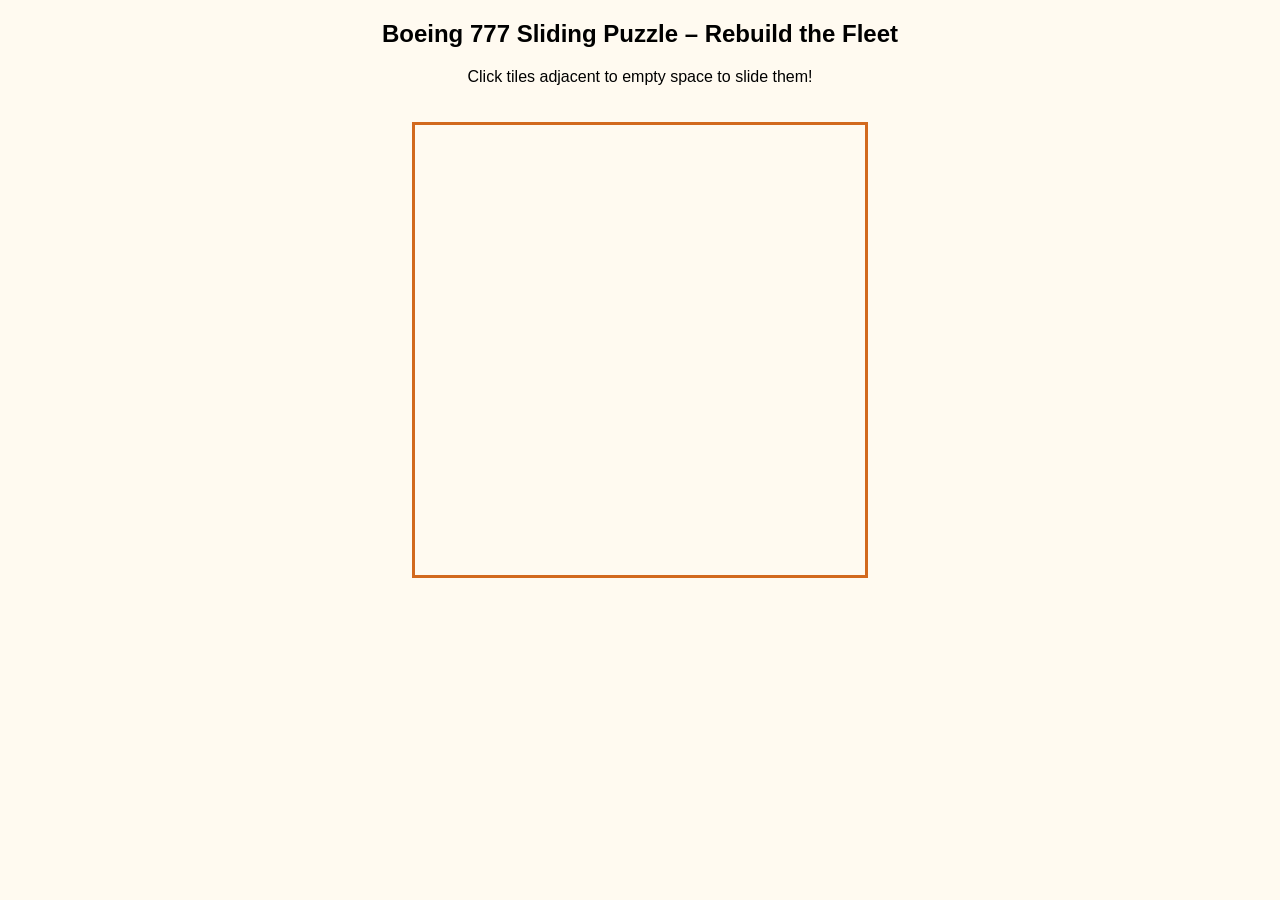
==== index.html @ 0f7f80b8 "Create index.html" ====
<!DOCTYPE html>
<html lang="en">
<head>
<meta charset="UTF-8" />
<title>Boeing 777 Sliding Puzzle</title>
<style>
  body { text-align: center; background: #fffaf0; font-family: Arial; }
  canvas { border: 3px solid #d2691e; margin-top: 20px; cursor: pointer; }
</style>
</head>
<body>
<h2>Boeing 777 Sliding Puzzle – Rebuild the Fleet </h2>
<p>Click tiles adjacent to empty space to slide them!</p>
<canvas id="puzzle" width="450" height="450"></canvas>

<script>
const img = new Image();
img.src = "https://imgs.search.brave.com/625wwkCLUpsU4034KkZ_5vURU2yU3G3GRiTSj-aNn7k/rs:fit:860:0:0:0/g:ce/aHR0cHM6Ly93d3cu/YXJhYmlhbmJ1c2lu/ZXNzLmNvbS93cC1j/b250ZW50L3VwbG9h/ZHMvc2l0ZXMvMy9j/bG91ZC8yMDIxLzA5/LzE2LzFmb0VDQ1dk/LUVtaWlyYXRlcy1B/aXJsaW5lLUJvZWlu/Zy03NzctMzAwRVJf/MS0zLTgwMHg2MDAu/anBn"
const canvas = document.getElementById('puzzle');
const ctx = canvas.getContext('2d');

const rows = 3, cols = 3, size = 150;
// Empty tile index corresponds to R3C1 = (row 2, col 0) = index 6 (0-based)
const emptyIndex = 6;

let tiles = [];

img.onload = () => {
  // Initialize tiles 0..8 except emptyIndex
  for (let i = 0; i < rows * cols; i++) {
    if (i !== emptyIndex) tiles.push(i);
    else tiles.push(null); // Represent empty tile with null
  }
  shuffleBoard();
  draw();
};

function shuffleBoard() {
  // Shuffle only the tiles except the empty tile position fixed at emptyIndex
  let tilePositions = tiles.filter(t => t !== null);
  for (let i = tilePositions.length - 1; i > 0; i--) {
    const j = Math.floor(Math.random() * (i + 1));
    [tilePositions[i], tilePositions[j]] = [tilePositions[j], tilePositions[i]];
  }
  // Place shuffled tiles back except emptyIndex reserved
  let pos = 0;
  for (let i = 0; i < tiles.length; i++) {
    if (i !== emptyIndex) {
      tiles[i] = tilePositions[pos];
      pos++;
    }
  }
}

function draw() {
  ctx.clearRect(0, 0, canvas.width, canvas.height);
  for (let i = 0; i < tiles.length; i++) {
    if (tiles[i] === null) {
      // Empty tile - fill white background
      let dx = (i % cols) * size;
      let dy = Math.floor(i / cols) * size;
      ctx.fillStyle = '#fffaf0';
      ctx.fillRect(dx, dy, size, size);
      continue;
    }
    let sx = (tiles[i] % cols) * size;
    let sy = Math.floor(tiles[i] / cols) * size;
    let dx = (i % cols) * size;
    let dy = Math.floor(i / cols) * size;
    ctx.drawImage(img, sx, sy, size, size, dx, dy, size, size);
  }
}

canvas.addEventListener('click', e => {
  const rect = canvas.getBoundingClientRect();
  const x = e.clientX - rect.left;
  const y = e.clientY - rect.top;

  const clickedIndex = Math.floor(y / size) * cols + Math.floor(x / size);
  const emptyPos = tiles.indexOf(null);

  // Check if clicked tile is adjacent to empty tile
  const canMove = (
    (clickedIndex === emptyPos - 1 && clickedIndex % cols !== cols - 1) || // Left 
    (clickedIndex === emptyPos + 1 && clickedIndex % cols !== 0) || // Right
    (clickedIndex === emptyPos - cols) || // Above
    (clickedIndex === emptyPos + cols) // Below
  );

  if (canMove) {
    // Move tile into empty slot
    tiles[emptyPos] = tiles[clickedIndex];
    tiles[clickedIndex] = null;
    draw();
    // Optional: checkCompletion();
  }
});

// Optional: function to check if puzzle is solved
function checkCompletion() {
  for (let i = 0; i < tiles.length; i++) {
    if (tiles[i] !== null && tiles[i] !== i) return false;
  }
  alert("Puzzle completed! 🎉");
  return true;
}
</script>
</body>
</html>
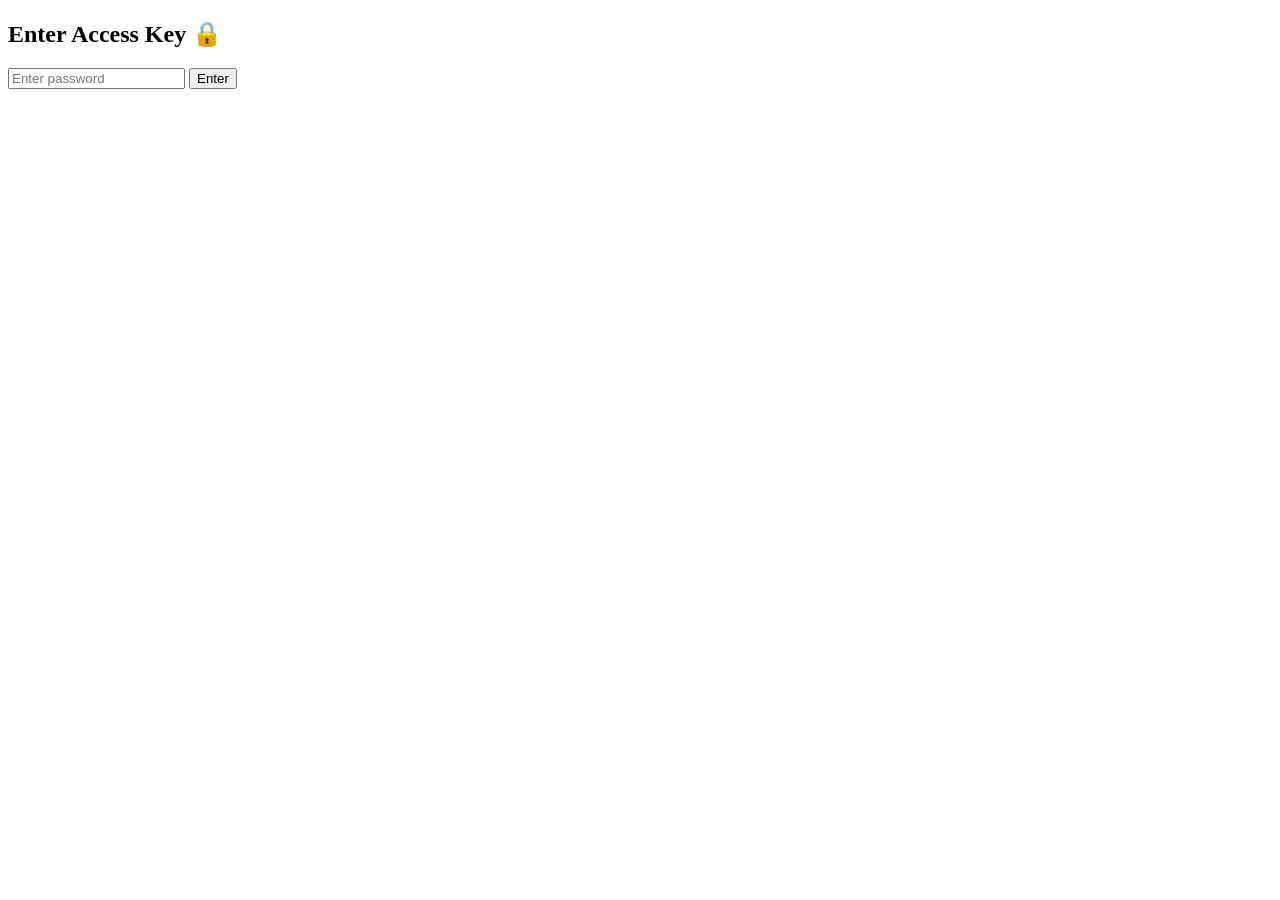
==== commit 68492731: "Update index.html" ====
--- a/index.html
+++ b/index.html
@@ -1,109 +1,51 @@
 <!DOCTYPE html>
 <html lang="en">
 <head>
-<meta charset="UTF-8" />
-<title>Boeing 777 Sliding Puzzle</title>
-<style>
-  body { text-align: center; background: #fffaf0; font-family: Arial; }
-  canvas { border: 3px solid #d2691e; margin-top: 20px; cursor: pointer; }
-</style>
+  <meta charset="UTF-8">
+  <meta name="viewport" content="width=device-width, initial-scale=1.0">
+  <title>Access Portal</title>
+  <link rel="stylesheet" href="style.css">
 </head>
 <body>
-<h2>Boeing 777 Sliding Puzzle – Rebuild the Fleet </h2>
-<p>Click tiles adjacent to empty space to slide them!</p>
-<canvas id="puzzle" width="450" height="450"></canvas>
+  <div class="container">
+    <h2>Enter Access Key 🔒</h2>
+    <input type="password" id="password" placeholder="Enter password">
+    <button id="submitBtn">Enter</button>
+  </div>
 
-<script>
-const img = new Image();
-img.src = "https://imgs.search.brave.com/625wwkCLUpsU4034KkZ_5vURU2yU3G3GRiTSj-aNn7k/rs:fit:860:0:0:0/g:ce/aHR0cHM6Ly93d3cu/YXJhYmlhbmJ1c2lu/ZXNzLmNvbS93cC1j/b250ZW50L3VwbG9h/ZHMvc2l0ZXMvMy9j/bG91ZC8yMDIxLzA5/LzE2LzFmb0VDQ1dk/LUVtaWlyYXRlcy1B/aXJsaW5lLUJvZWlu/Zy03NzctMzAwRVJf/MS0zLTgwMHg2MDAu/anBn"
-const canvas = document.getElementById('puzzle');
-const ctx = canvas.getContext('2d');
+  <script>
+    const passwordInput = document.getElementById('password');
+    const submitBtn = document.getElementById('submitBtn');
 
-const rows = 3, cols = 3, size = 150;
-// Empty tile index corresponds to R3C1 = (row 2, col 0) = index 6 (0-based)
-const emptyIndex = 6;
+    async function checkPassword() {
+      const password = passwordInput.value;
 
-let tiles = [];
+      try {
+        const response = await fetch('/checkPassword', {
+          method: 'POST',
+          headers: { 'Content-Type': 'application/json' },
+          body: JSON.stringify({ password })
+        });
 
-img.onload = () => {
-  // Initialize tiles 0..8 except emptyIndex
-  for (let i = 0; i < rows * cols; i++) {
-    if (i !== emptyIndex) tiles.push(i);
-    else tiles.push(null); // Represent empty tile with null
-  }
-  shuffleBoard();
-  draw();
-};
+        const result = await response.json();
 
-function shuffleBoard() {
-  // Shuffle only the tiles except the empty tile position fixed at emptyIndex
-  let tilePositions = tiles.filter(t => t !== null);
-  for (let i = tilePositions.length - 1; i > 0; i--) {
-    const j = Math.floor(Math.random() * (i + 1));
-    [tilePositions[i], tilePositions[j]] = [tilePositions[j], tilePositions[i]];
-  }
-  // Place shuffled tiles back except emptyIndex reserved
-  let pos = 0;
-  for (let i = 0; i < tiles.length; i++) {
-    if (i !== emptyIndex) {
-      tiles[i] = tilePositions[pos];
-      pos++;
+        if (result.success) {
+          window.location.href = '/secret.html';
+        } else {
+          alert(result.message);
+        }
+      } catch (err) {
+        alert('Server error. Try again.');
+      }
     }
-  }
-}
 
-function draw() {
-  ctx.clearRect(0, 0, canvas.width, canvas.height);
-  for (let i = 0; i < tiles.length; i++) {
-    if (tiles[i] === null) {
-      // Empty tile - fill white background
-      let dx = (i % cols) * size;
-      let dy = Math.floor(i / cols) * size;
-      ctx.fillStyle = '#fffaf0';
-      ctx.fillRect(dx, dy, size, size);
-      continue;
-    }
-    let sx = (tiles[i] % cols) * size;
-    let sy = Math.floor(tiles[i] / cols) * size;
-    let dx = (i % cols) * size;
-    let dy = Math.floor(i / cols) * size;
-    ctx.drawImage(img, sx, sy, size, size, dx, dy, size, size);
-  }
-}
+    submitBtn.addEventListener('click', checkPassword);
 
-canvas.addEventListener('click', e => {
-  const rect = canvas.getBoundingClientRect();
-  const x = e.clientX - rect.left;
-  const y = e.clientY - rect.top;
-
-  const clickedIndex = Math.floor(y / size) * cols + Math.floor(x / size);
-  const emptyPos = tiles.indexOf(null);
-
-  // Check if clicked tile is adjacent to empty tile
-  const canMove = (
-    (clickedIndex === emptyPos - 1 && clickedIndex % cols !== cols - 1) || // Left 
-    (clickedIndex === emptyPos + 1 && clickedIndex % cols !== 0) || // Right
-    (clickedIndex === emptyPos - cols) || // Above
-    (clickedIndex === emptyPos + cols) // Below
-  );
-
-  if (canMove) {
-    // Move tile into empty slot
-    tiles[emptyPos] = tiles[clickedIndex];
-    tiles[clickedIndex] = null;
-    draw();
-    // Optional: checkCompletion();
-  }
-});
-
-// Optional: function to check if puzzle is solved
-function checkCompletion() {
-  for (let i = 0; i < tiles.length; i++) {
-    if (tiles[i] !== null && tiles[i] !== i) return false;
-  }
-  alert("Puzzle completed! 🎉");
-  return true;
-}
-</script>
+    passwordInput.addEventListener('keydown', function(event) {
+      if (event.key === 'Enter') {
+        checkPassword();
+      }
+    });
+  </script>
 </body>
 </html>
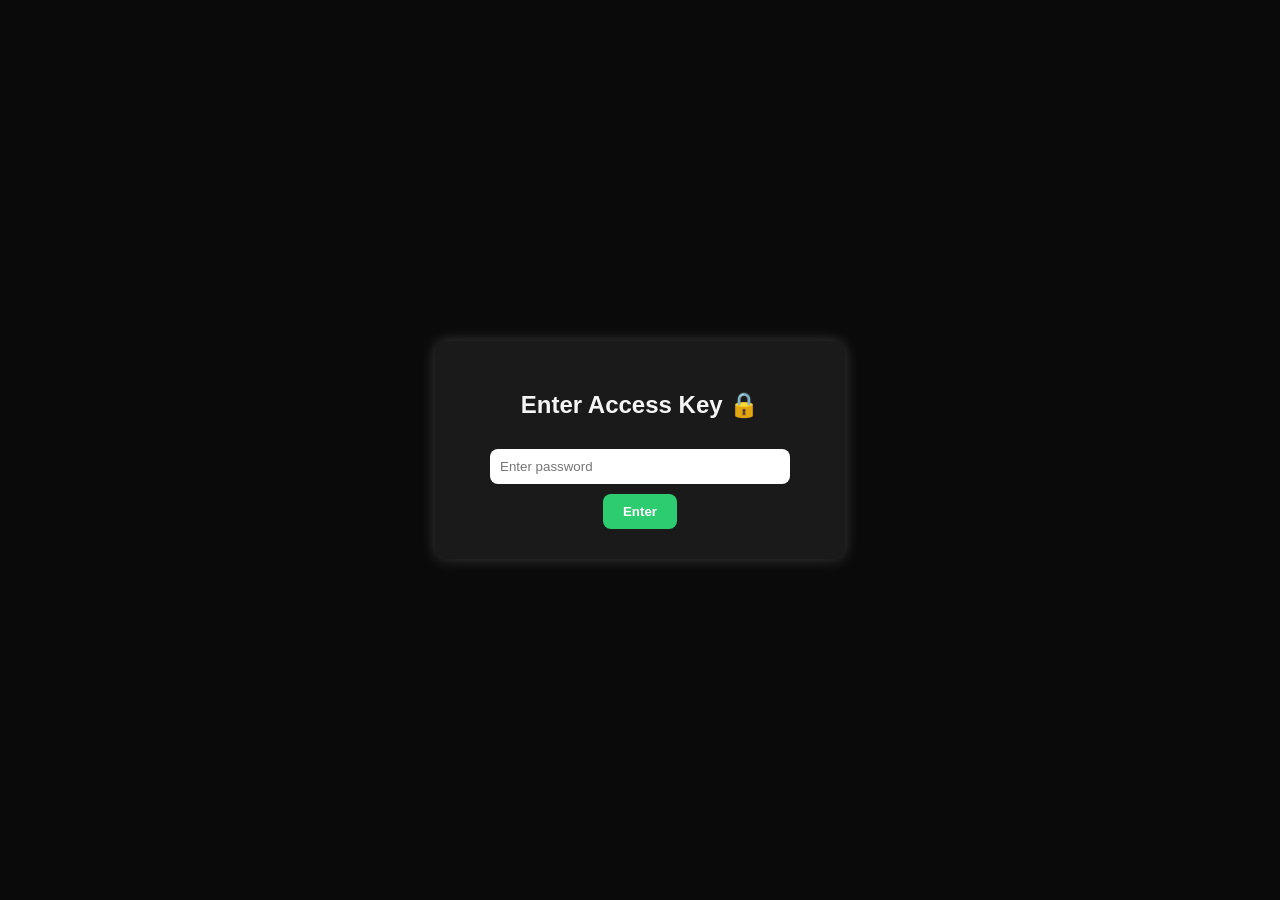
==== commit a87b4b90: "Update index.html" ====
--- a/index.html
+++ b/index.html
@@ -21,7 +21,7 @@
       const password = passwordInput.value;
 
       try {
-        const response = await fetch('/checkPassword', {
+        const response = await fetch('/api/checkPassword', {
           method: 'POST',
           headers: { 'Content-Type': 'application/json' },
           body: JSON.stringify({ password })
--- a/style.css
+++ b/style.css
@@ -0,0 +1,43 @@
+body {
+  background-color: #0a0a0a;
+  color: #f5f5f5;
+  font-family: "Poppins", sans-serif;
+  display: flex;
+  align-items: center;
+  justify-content: center;
+  height: 100vh;
+  margin: 0;
+  flex-direction: column;
+}
+.container {
+  background: #1a1a1a;
+  padding: 30px;
+  border-radius: 12px;
+  box-shadow: 0 0 15px rgba(255,255,255,0.2);
+  text-align: center;
+  width: 350px;
+}
+input {
+  width: 80%;
+  padding: 10px;
+  margin: 10px 0;
+  border-radius: 8px;
+  border: none;
+  outline: none;
+}
+button {
+  padding: 10px 20px;
+  background-color: #2ecc71;
+  border: none;
+  border-radius: 8px;
+  cursor: pointer;
+  color: white;
+  font-weight: 600;
+}
+button:hover {
+  background-color: #27ae60;
+}
+canvas {
+  margin-top: 20px;
+  cursor: pointer;
+}
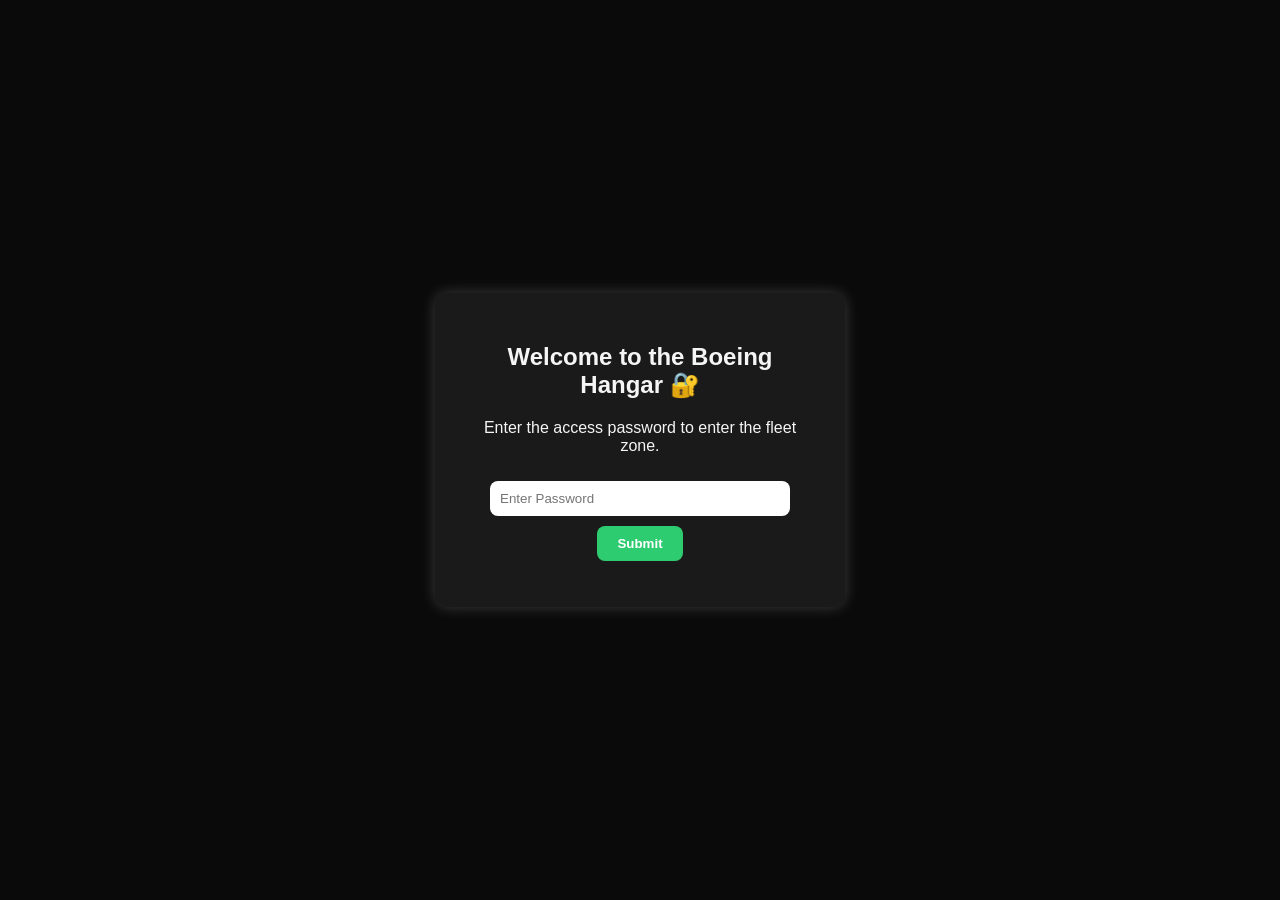
==== commit 6dc56ea4: "Update index.html" ====
--- a/index.html
+++ b/index.html
@@ -1,51 +1,49 @@
 <!DOCTYPE html>
 <html lang="en">
 <head>
-  <meta charset="UTF-8">
-  <meta name="viewport" content="width=device-width, initial-scale=1.0">
-  <title>Access Portal</title>
-  <link rel="stylesheet" href="style.css">
+<meta charset="UTF-8" />
+<title>Access Portal</title>
+<link rel="stylesheet" href="style.css" />
 </head>
 <body>
   <div class="container">
-    <h2>Enter Access Key 🔒</h2>
-    <input type="password" id="password" placeholder="Enter password">
-    <button id="submitBtn">Enter</button>
+    <h2>Welcome to the Boeing Hangar 🔐</h2>
+    <p>Enter the access password to enter the fleet zone.</p>
+    <input type="password" id="password" placeholder="Enter Password" />
+    <button id="submitBtn">Submit</button>
+    <p id="message"></p>
   </div>
 
-  <script>
-    const passwordInput = document.getElementById('password');
-    const submitBtn = document.getElementById('submitBtn');
+<script>
+const input = document.getElementById('password');
+const button = document.getElementById('submitBtn');
+const message = document.getElementById('message');
 
-    async function checkPassword() {
-      const password = passwordInput.value;
+button.addEventListener('click', checkPassword);
+input.addEventListener('keydown', (e) => {
+  if (e.key === 'Enter') checkPassword();
+});
 
-      try {
-        const response = await fetch('/api/checkPassword', {
-          method: 'POST',
-          headers: { 'Content-Type': 'application/json' },
-          body: JSON.stringify({ password })
-        });
+async function checkPassword() {
+  const pwd = input.value.trim();
+  if (!pwd) {
+    message.textContent = 'Please enter the password!';
+    return;
+  }
 
-        const result = await response.json();
+  try {
+    const res = await fetch(`/api/checkPassword?password=${encodeURIComponent(pwd)}`);
+    const data = await res.json();
 
-        if (result.success) {
-          window.location.href = '/secret.html';
-        } else {
-          alert(result.message);
-        }
-      } catch (err) {
-        alert('Server error. Try again.');
-      }
+    if (data.success) {
+      window.location.href = 'secret.html';
+    } else {
+      message.textContent = 'Access Denied ❌';
     }
-
-    submitBtn.addEventListener('click', checkPassword);
-
-    passwordInput.addEventListener('keydown', function(event) {
-      if (event.key === 'Enter') {
-        checkPassword();
-      }
-    });
-  </script>
+  } catch (err) {
+    message.textContent = 'Server error. Please try again.';
+  }
+}
+</script>
 </body>
 </html>
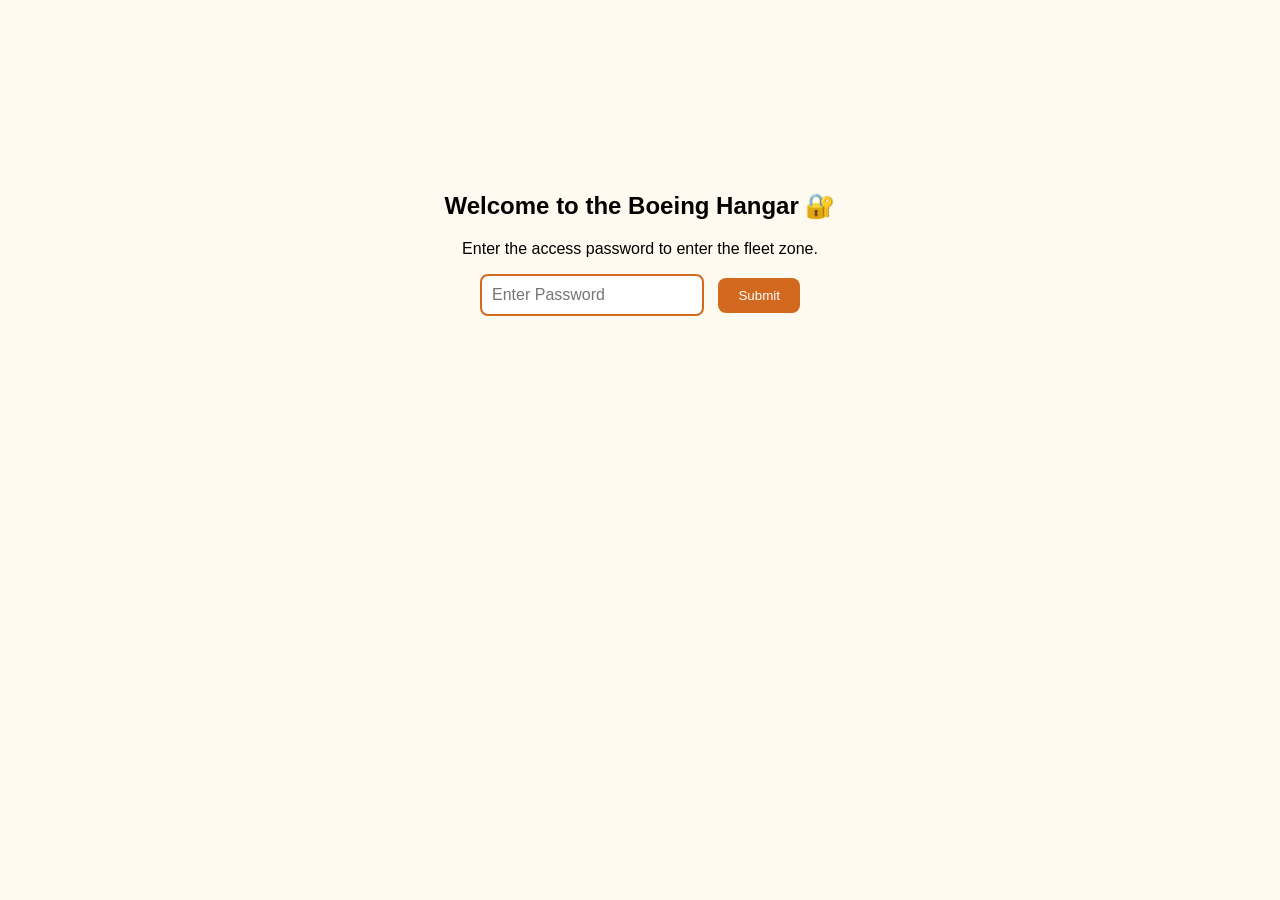
==== commit 10813d3c: "Update index.html" ====
--- a/index.html
+++ b/index.html
@@ -36,7 +36,7 @@
     const data = await res.json();
 
     if (data.success) {
-      window.location.href = 'secret.html';
+      window.location.href = '/secret.html';
     } else {
       message.textContent = 'Access Denied ❌';
     }
--- a/style.css
+++ b/style.css
@@ -1,43 +1,36 @@
 body {
-  background-color: #0a0a0a;
-  color: #f5f5f5;
-  font-family: "Poppins", sans-serif;
-  display: flex;
-  align-items: center;
-  justify-content: center;
-  height: 100vh;
+  font-family: 'Poppins', sans-serif;
+  background-color: #fffaf0;
+  text-align: center;
   margin: 0;
-  flex-direction: column;
+  padding: 0;
 }
+
 .container {
-  background: #1a1a1a;
-  padding: 30px;
-  border-radius: 12px;
-  box-shadow: 0 0 15px rgba(255,255,255,0.2);
-  text-align: center;
-  width: 350px;
+  margin-top: 15%;
 }
+
 input {
-  width: 80%;
   padding: 10px;
-  margin: 10px 0;
+  font-size: 16px;
+  border: 2px solid #d2691e;
   border-radius: 8px;
-  border: none;
-  outline: none;
 }
+
 button {
+  margin-left: 10px;
   padding: 10px 20px;
-  background-color: #2ecc71;
+  background-color: #d2691e;
+  color: white;
   border: none;
   border-radius: 8px;
   cursor: pointer;
-  color: white;
-  font-weight: 600;
 }
+
 button:hover {
-  background-color: #27ae60;
+  background-color: #a0522d;
 }
-canvas {
-  margin-top: 20px;
-  cursor: pointer;
+
+p {
+  margin-top: 10px;
 }
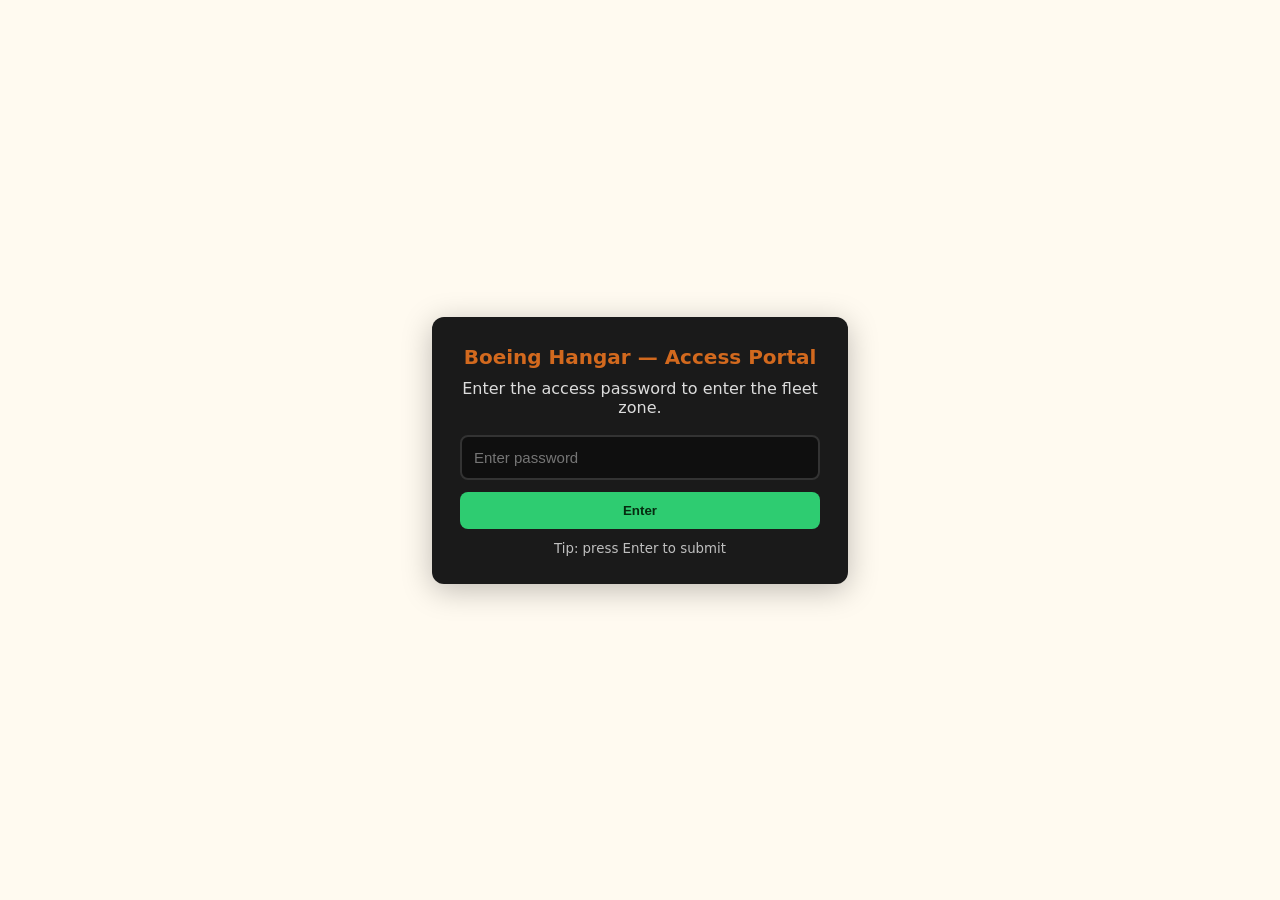
==== commit 41002039: "Update index.html" ====
--- a/index.html
+++ b/index.html
@@ -1,49 +1,55 @@
 <!DOCTYPE html>
 <html lang="en">
 <head>
-<meta charset="UTF-8" />
-<title>Access Portal</title>
-<link rel="stylesheet" href="style.css" />
+<meta charset="utf-8" />
+<meta name="viewport" content="width=device-width,initial-scale=1" />
+<title>Access Portal — Boeing Hangar</title>
+<style>
+  :root{--bg:#fffaf0;--card:#1a1a1a;--accent:#d2691e;--btn:#2ecc71}
+  body{margin:0;height:100vh;display:flex;align-items:center;justify-content:center;background:var(--bg);font-family:Inter,system-ui,Segoe UI,Roboto,Arial}
+  .card{background:var(--card);color:#fff;padding:28px;border-radius:12px;width:360px;text-align:center;box-shadow:0 6px 30px rgba(0,0,0,.25)}
+  h1{margin:0 0 10px;font-size:20px;color:var(--accent)}
+  p{margin:6px 0 18px;color:#dcdcdc}
+  input{width:100%;padding:12px;border-radius:8px;border:2px solid #333;background:#0f0f0f;color:#fff;font-size:15px;box-sizing:border-box}
+  .row{display:flex;gap:10px;margin-top:12px}
+  button{flex:1;padding:11px;border-radius:8px;border:none;background:var(--btn);color:#062b10;font-weight:700;cursor:pointer}
+  #msg{margin-top:12px;color:#ff8b8b;font-weight:600}
+  small{display:block;margin-top:10px;color:#bfbfbf}
+</style>
 </head>
 <body>
-  <div class="container">
-    <h2>Welcome to the Boeing Hangar 🔐</h2>
+  <div class="card">
+    <h1>Boeing Hangar — Access Portal</h1>
     <p>Enter the access password to enter the fleet zone.</p>
-    <input type="password" id="password" placeholder="Enter Password" />
-    <button id="submitBtn">Submit</button>
-    <p id="message"></p>
+
+    <input id="pwd" type="password" placeholder="Enter password" autocomplete="off" />
+    <div class="row">
+      <button id="enterBtn">Enter</button>
+    </div>
+    <div id="msg"></div>
+    <small>Tip: press Enter to submit</small>
   </div>
 
 <script>
-const input = document.getElementById('password');
-const button = document.getElementById('submitBtn');
-const message = document.getElementById('message');
+  const PWD = 'BOEING787';
+  const input = document.getElementById('pwd');
+  const btn = document.getElementById('enterBtn');
+  const msg = document.getElementById('msg');
 
-button.addEventListener('click', checkPassword);
-input.addEventListener('keydown', (e) => {
-  if (e.key === 'Enter') checkPassword();
-});
-
-async function checkPassword() {
-  const pwd = input.value.trim();
-  if (!pwd) {
-    message.textContent = 'Please enter the password!';
-    return;
+  function tryEnter(){
+    const v = (input.value||'').trim();
+    if(!v){ msg.textContent = 'Type the password first ✈️'; return; }
+    if(v === PWD){
+      alert("Hint: FLEET");
+      window.location.href = 'secret.html';
+    } else {
+      msg.textContent = 'Access Denied ❌';
+      input.animate([{ transform: 'translateX(-6px)' },{ transform: 'translateX(6px)' },{ transform: 'translateX(0)' }], { duration: 200 });
+    }
   }
 
-  try {
-    const res = await fetch(`/api/checkPassword?password=${encodeURIComponent(pwd)}`);
-    const data = await res.json();
-
-    if (data.success) {
-      window.location.href = '/secret.html';
-    } else {
-      message.textContent = 'Access Denied ❌';
-    }
-  } catch (err) {
-    message.textContent = 'Server error. Please try again.';
-  }
-}
+  btn.addEventListener('click', tryEnter);
+  input.addEventListener('keydown', (e)=>{ if(e.key === 'Enter') tryEnter(); });
 </script>
 </body>
 </html>
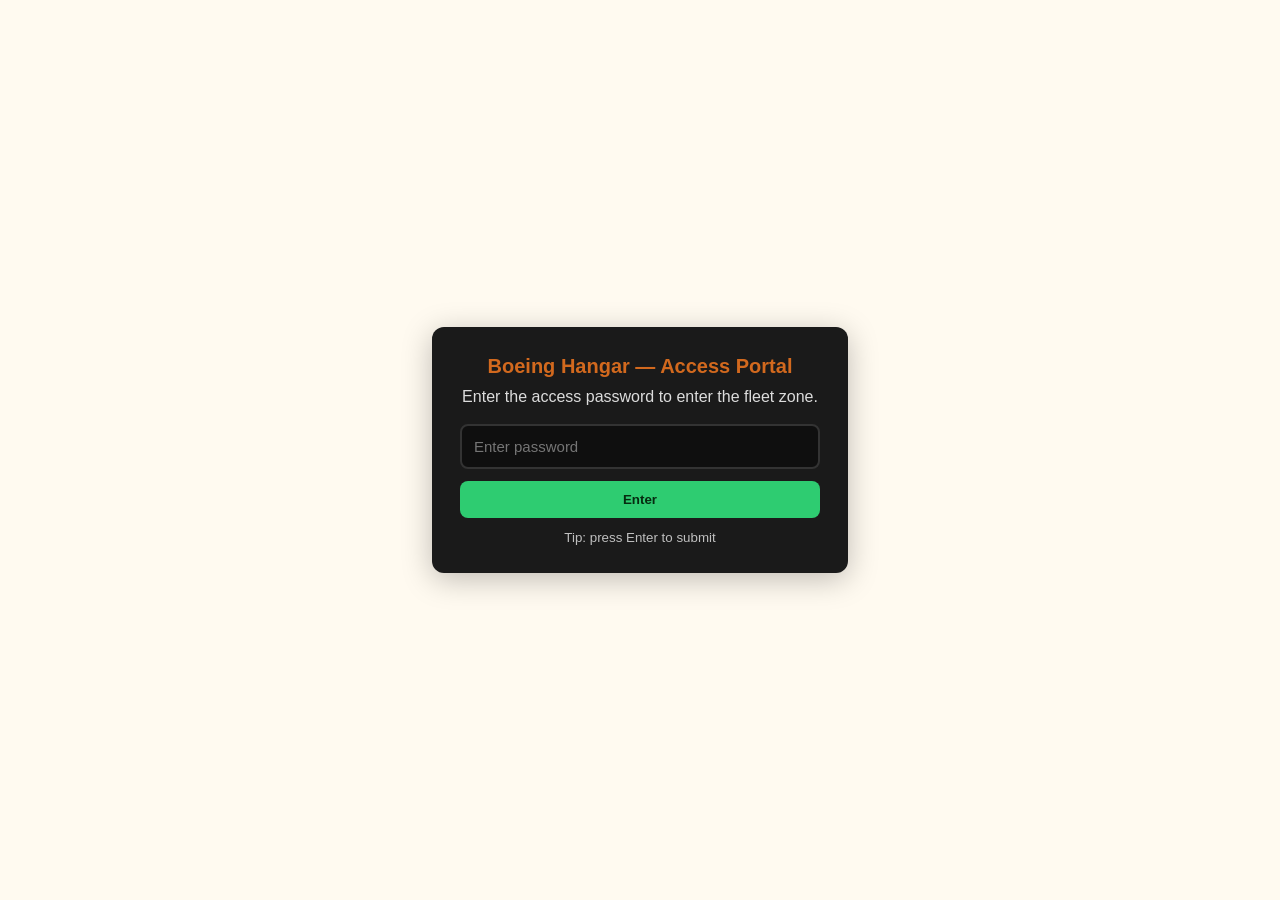
==== commit 61b1525d: "Update index.html" ====
--- a/index.html
+++ b/index.html
@@ -1,20 +1,19 @@
 <!DOCTYPE html>
 <html lang="en">
 <head>
-<meta charset="utf-8" />
-<meta name="viewport" content="width=device-width,initial-scale=1" />
-<title>Access Portal — Boeing Hangar</title>
+<meta charset="UTF-8">
+<meta name="viewport" content="width=device-width, initial-scale=1.0">
+<title>Boeing Hangar — Access Portal</title>
 <style>
-  :root{--bg:#fffaf0;--card:#1a1a1a;--accent:#d2691e;--btn:#2ecc71}
-  body{margin:0;height:100vh;display:flex;align-items:center;justify-content:center;background:var(--bg);font-family:Inter,system-ui,Segoe UI,Roboto,Arial}
-  .card{background:var(--card);color:#fff;padding:28px;border-radius:12px;width:360px;text-align:center;box-shadow:0 6px 30px rgba(0,0,0,.25)}
-  h1{margin:0 0 10px;font-size:20px;color:var(--accent)}
-  p{margin:6px 0 18px;color:#dcdcdc}
-  input{width:100%;padding:12px;border-radius:8px;border:2px solid #333;background:#0f0f0f;color:#fff;font-size:15px;box-sizing:border-box}
-  .row{display:flex;gap:10px;margin-top:12px}
-  button{flex:1;padding:11px;border-radius:8px;border:none;background:var(--btn);color:#062b10;font-weight:700;cursor:pointer}
-  #msg{margin-top:12px;color:#ff8b8b;font-weight:600}
-  small{display:block;margin-top:10px;color:#bfbfbf}
+  body {margin:0;height:100vh;display:flex;align-items:center;justify-content:center;background:#fffaf0;font-family:Arial, sans-serif;}
+  .card{background:#1a1a1a;color:#fff;padding:28px;border-radius:12px;width:360px;text-align:center;box-shadow:0 6px 30px rgba(0,0,0,.25);}
+  h1{margin:0 0 10px;font-size:20px;color:#d2691e;}
+  p{margin:6px 0 18px;color:#dcdcdc;}
+  input{width:100%;padding:12px;border-radius:8px;border:2px solid #333;background:#0f0f0f;color:#fff;font-size:15px;box-sizing:border-box;}
+  .row{display:flex;gap:10px;margin-top:12px;}
+  button{flex:1;padding:11px;border-radius:8px;border:none;background:#2ecc71;color:#062b10;font-weight:700;cursor:pointer;}
+  #msg{margin-top:12px;color:#ff8b8b;font-weight:600;}
+  small{display:block;margin-top:10px;color:#bfbfbf;}
 </style>
 </head>
 <body>
@@ -22,7 +21,7 @@
     <h1>Boeing Hangar — Access Portal</h1>
     <p>Enter the access password to enter the fleet zone.</p>
 
-    <input id="pwd" type="password" placeholder="Enter password" autocomplete="off" />
+    <input id="pwd" type="password" placeholder="Enter password" autocomplete="off">
     <div class="row">
       <button id="enterBtn">Enter</button>
     </div>
@@ -31,25 +30,24 @@
   </div>
 
 <script>
-  const PWD = 'BOEING787';
-  const input = document.getElementById('pwd');
-  const btn = document.getElementById('enterBtn');
-  const msg = document.getElementById('msg');
+const PASSWORD = 'BOEING787';
+const input = document.getElementById('pwd');
+const btn = document.getElementById('enterBtn');
+const msg = document.getElementById('msg');
 
-  function tryEnter(){
-    const v = (input.value||'').trim();
-    if(!v){ msg.textContent = 'Type the password first ✈️'; return; }
-    if(v === PWD){
-      alert("Hint: FLEET");
-      window.location.href = 'secret.html';
-    } else {
-      msg.textContent = 'Access Denied ❌';
-      input.animate([{ transform: 'translateX(-6px)' },{ transform: 'translateX(6px)' },{ transform: 'translateX(0)' }], { duration: 200 });
-    }
+function tryEnter(){
+  const val = (input.value||'').trim();
+  if(!val){ msg.textContent = 'Type the password first ✈️'; return; }
+  if(val === PASSWORD){
+    window.location.href = 'secret.html';
+  } else {
+    msg.textContent = 'Access Denied ❌';
+    input.animate([{ transform: 'translateX(-6px)' },{ transform: 'translateX(6px)' },{ transform: 'translateX(0)' }], { duration: 200 });
   }
+}
 
-  btn.addEventListener('click', tryEnter);
-  input.addEventListener('keydown', (e)=>{ if(e.key === 'Enter') tryEnter(); });
+btn.addEventListener('click', tryEnter);
+input.addEventListener('keydown', (e)=>{ if(e.key==='Enter') tryEnter(); });
 </script>
 </body>
 </html>
